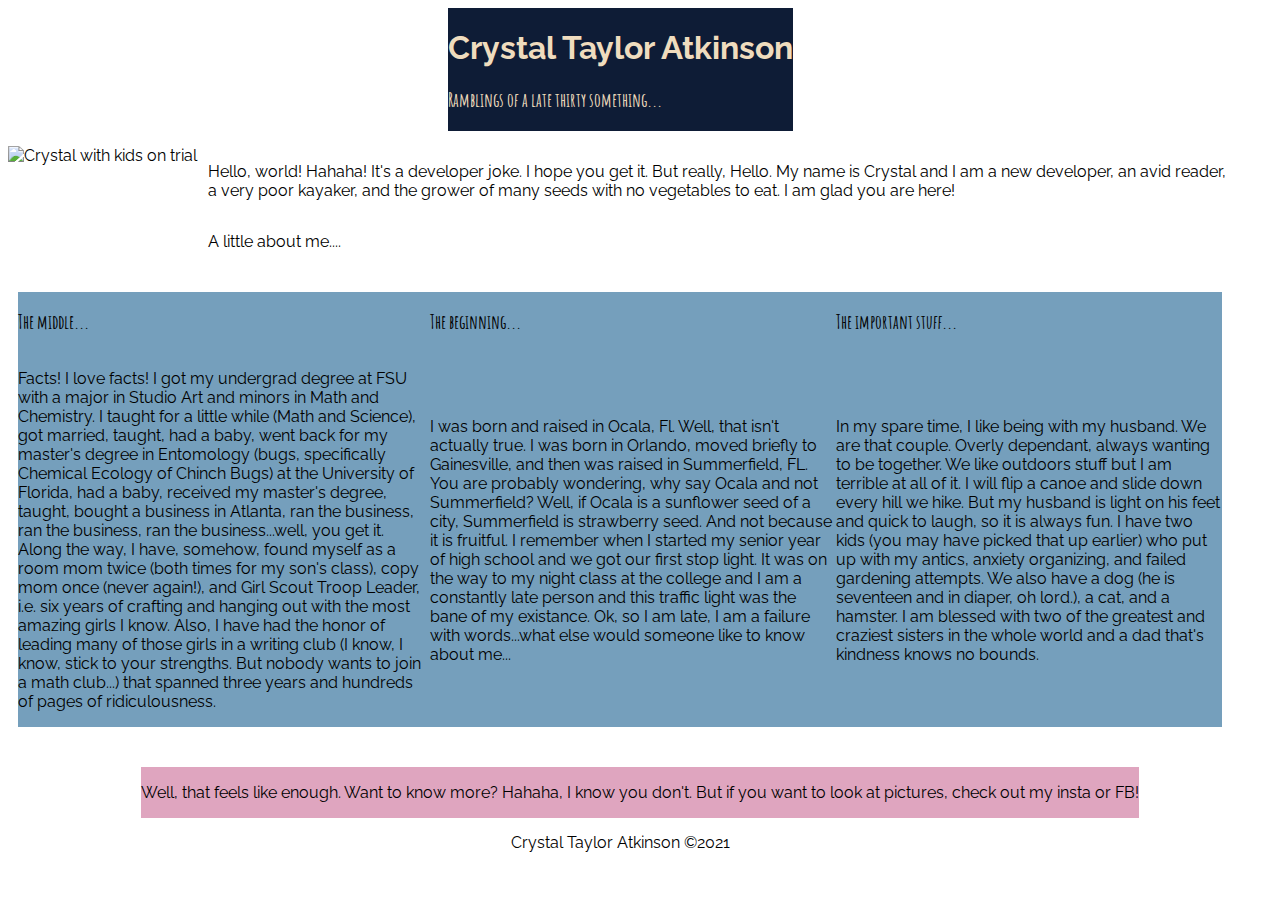
==== biopage/index.html @ caffff71 "week 4 day 2" ====
<!DOCTYPE html>
<html>
    <head>
        <title>Crystal Taylor Atkinson</title>
        <meta name="viewport" content="width=device-width, initial-scale=1">
        <link rel="stylesheet" href="styles/styles.css">
        <link rel="preconnect" href="https://fonts.gstatic.com"> 
        <link href="https://fonts.googleapis.com/css2?family=Amatic+SC&family=Dancing+Script&family=Raleway:wght@200;800&display=swap" rel="stylesheet">
    </head>
    <body>
        <header>
            <h1>Crystal Taylor Atkinson</h1>
            <h3>Ramblings of a late thirty something...</h3>
        </header>
        <section class="intro">
            <img src="styles/Picture.png" alt="Crystal with kids on trial" width="200px">
            <p>
                Hello, world! Hahaha! It's a developer joke. I hope you get it. But really, Hello. My name is Crystal and I am a new developer, an avid reader, a very poor kayaker, and the grower of many seeds with no vegetables to eat. I am glad you are here!
            </p>
            <p>
                A little about me....
            </p>
        </section>
        <section class="allColumns">
            <section class="wayBack">
                <h3>The beginning...</h3>
                <p>
                    I was born and raised in Ocala, Fl. Well, that isn't actually true. I was born in Orlando, moved briefly to Gainesville, and then was raised in Summerfield, FL. You are probably wondering, why say Ocala and not Summerfield? Well, if Ocala is a sunflower seed of a city, Summerfield is strawberry seed. And not because it is fruitful. I remember when I started my senior year of high school and we got our first stop light. It was on the way to my night class at the college and I am a constantly late person and this traffic light was the bane of my existance. Ok, so I am late, I am a failure with words...what else would someone like to know about me...
                </p>
            </section>
            <section class="facts">
                <h3>The middle...</h3>
                <p>
                    Facts! I love facts! I got my undergrad degree at FSU with a major in Studio Art and minors in Math and Chemistry. I taught for a little while (Math and Science), got married, taught, had a baby, went back for my master's degree in Entomology (bugs, specifically Chemical Ecology of Chinch Bugs) at the University of Florida, had a baby, received my master's degree, taught, bought a business in Atlanta, ran the business, ran the business, ran the business...well, you get it. Along the way, I have, somehow, found myself as a room mom twice (both times for my son's class), copy mom once (never again!), and Girl Scout Troop Leader, i.e. six years of crafting and hanging out with the most amazing girls I know. Also, I have had the honor of leading many of those girls in a writing club (I know, I know, stick to your strengths. But nobody wants to join a math club...) that spanned three years and hundreds of pages of ridiculousness. 
                </p>
            </section>
            <section class="hobbies">
                <h3>The important stuff...</h3>
                <p>
                    In my spare time, I like being with my husband. We are that couple. Overly dependant, always wanting to be together. We like outdoors stuff but I am terrible at all of it. I will flip a canoe and slide down every hill we hike. But my husband is light on his feet and quick to laugh, so it is always fun. I have two kids (you may have picked that up earlier) who put up with my antics, anxiety organizing, and failed gardening attempts. We also have a dog (he is seventeen and in diaper, oh lord.), a cat, and a hamster. I am blessed with two of the greatest and craziest sisters in the whole world and a dad that's kindness knows no bounds. 
                </p>
            </section>
        </section>
        <section class="ending">
            <p>
                Well, that feels like enough. Want to know more? Hahaha, I know you don't. But if you want to look at pictures, check out my insta or FB!
            </p>
        </section>
        
        <Footer>
            Crystal Taylor Atkinson &copy2021
        </Footer>
    </body>
---- biopage/styles/styles.css ----
/* 759FBC

0E1C36

EFDCBE

DFA5BF

925E78


font-family: 'Amatic SC', cursive;
font-family: 'Raleway', sans-serif; */
html {
  font-family: "Raleway", sans-serif;
  padding: 0;
  margin: 0;
}

h3 {
  font-family: "Amatic SC", cursive;
}

body {
  display: grid;
  grid-template-columns: 5%, 30%, 15%, 15%, 30%, 5%;
  grid-template-rows: 5%, 100px, auto, 10%, 20px;
  /* grid-template-areas: 
      "header header header header header header"
      ". picture picture intro1 intro1 ."
      ". column1 column2 column2 column3 ."
      ". finish finish finish picture ."
      ". footer footer footer footer ."; */
  column-gap: 10px;
  row-gap: 15px;
  justify-items: center;
  align-items: top;
}

header {
  /* display: grid;
  grid-column: 0 / span 2;
  grid-row: 1/2; */
  background-color: #0e1c36;
  color: #efdcbe;
  align-items: left;
}
.intro {
  display: grid;
  grid-row: 2;
}

.intro img {
  display: grid;
  grid-column: 3;
}

.intro p {
  display: grid;
  grid-column: 5/7;
}

.allColumns {
  background-color: #759fbc;
  margin: 10px;
  display: grid;
  grid-row: 3/4;
  grid-column: span;
}

.wayBack,
.facts,
.hobbies {
  display: grid;
  grid-row: 3/4;
  margin: 0, 5px, 0, 5px;
}

.wayBack {
  grid-column: 2/3;
}

.facts {
  grid-columns: 3/5;
}

.hobbies {
  grid-columns: 5/6;
}

.ending {
  grid-row: 5;
  grid-column: 1/6;
  background-color: #dfa5bf;
}

footer {
  grid-row: 6;
  grid-column: span;
}
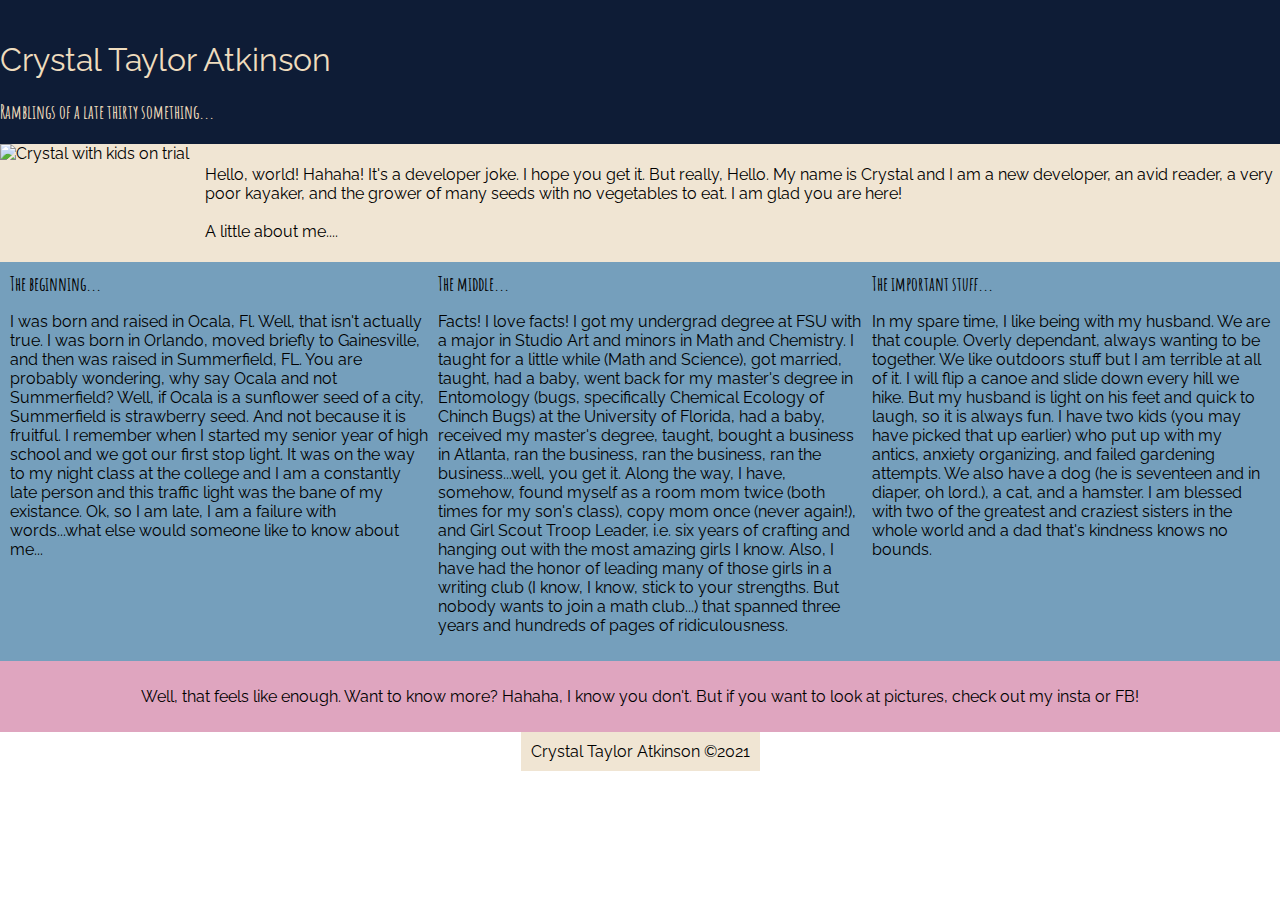
==== commit 9c21d370: "fixes to style of biopage" ====
--- a/biopage/index.html
+++ b/biopage/index.html
@@ -16,8 +16,8 @@
             <img src="styles/Picture.png" alt="Crystal with kids on trial" width="200px">
             <p>
                 Hello, world! Hahaha! It's a developer joke. I hope you get it. But really, Hello. My name is Crystal and I am a new developer, an avid reader, a very poor kayaker, and the grower of many seeds with no vegetables to eat. I am glad you are here!
-            </p>
-            <p>
+            <br/>
+            <br/>
                 A little about me....
             </p>
         </section>
--- a/biopage/styles/styles.css
+++ b/biopage/styles/styles.css
@@ -17,24 +17,31 @@
   margin: 0;
 }
 
+h1 {
+  font-family: "Raleway", sans-serif;
+  font-weight: 400;
+}
+
 h3 {
   font-family: "Amatic SC", cursive;
+  margin: 0px;
 }
 
 body {
-  display: grid;
+  margin: 0px;
+  /* display: grid;
   grid-template-columns: 5%, 30%, 15%, 15%, 30%, 5%;
-  grid-template-rows: 5%, 100px, auto, 10%, 20px;
+  grid-template-rows: 5%, 100px, auto, 10%, 20px; */
   /* grid-template-areas: 
       "header header header header header header"
       ". picture picture intro1 intro1 ."
       ". column1 column2 column2 column3 ."
       ". finish finish finish picture ."
       ". footer footer footer footer ."; */
-  column-gap: 10px;
-  row-gap: 15px;
+  /* column-gap: 10px;
+  row-gap: 15px; */
   justify-items: center;
-  align-items: top;
+  /* align-items: top; */
 }
 
 header {
@@ -44,10 +51,13 @@
   background-color: #0e1c36;
   color: #efdcbe;
   align-items: left;
+  width: 100vw;
+  padding: 20px;
 }
 .intro {
   display: grid;
   grid-row: 2;
+  background-color: #f0e5d3;
 }
 
 .intro img {
@@ -58,43 +68,53 @@
 .intro p {
   display: grid;
   grid-column: 5/7;
+  padding: 5px;
 }
 
 .allColumns {
   background-color: #759fbc;
-  margin: 10px;
+  padding: 10px;
+  /* margin: 10px; */
   display: grid;
   grid-row: 3/4;
   grid-column: span;
+  column-gap: 10px;
+  margin: 0px;
+  align-items: flex-start;
 }
 
 .wayBack,
 .facts,
 .hobbies {
   display: grid;
-  grid-row: 3/4;
-  margin: 0, 5px, 0, 5px;
+  grid-row: 1;
+
+  /* margin: 0, 5px, 0, 5px; */
 }
 
-.wayBack {
-  grid-column: 2/3;
+/* .wayBack {
+  grid-column: 1;
 }
 
 .facts {
-  grid-columns: 3/5;
+  grid-column: 2;
 }
 
 .hobbies {
-  grid-columns: 5/6;
-}
+  grid-column: 3;
+} */
 
 .ending {
-  grid-row: 5;
-  grid-column: 1/6;
+  display: block;
+  text-align: center;
   background-color: #dfa5bf;
+  padding: 10px;
+  width: 100vw;
+  margin: 0px;
 }
 
 footer {
-  grid-row: 6;
-  grid-column: span;
+  text-align: center;
+  background-color: #f0e5d3;
+  padding: 10px;
 }
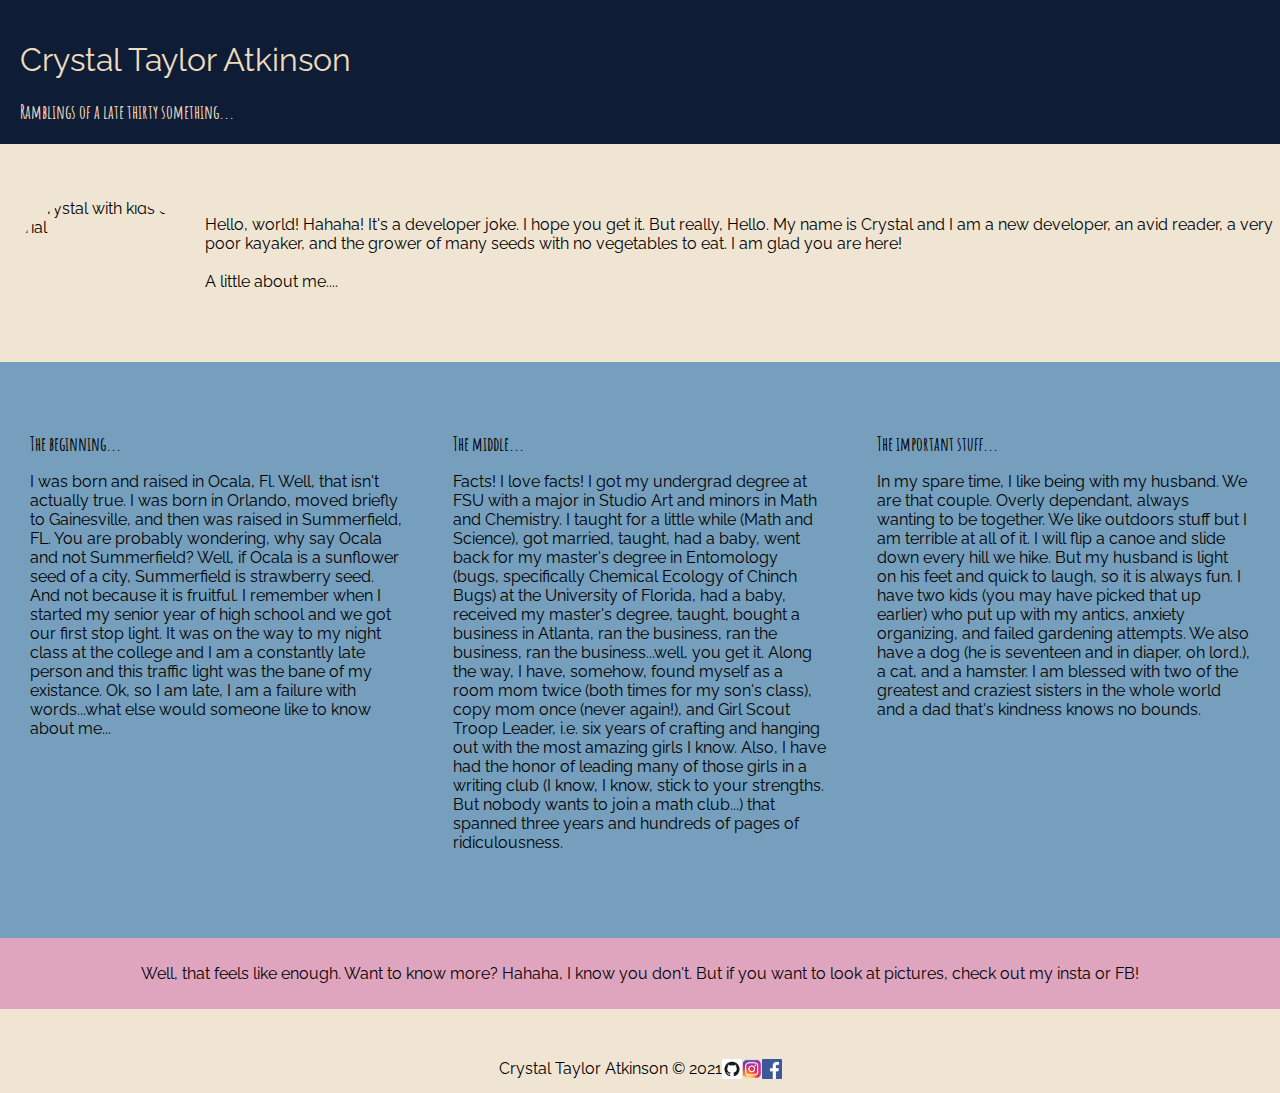
==== commit ac3fe3b2: "more css work on positioning. added positioning files and the pinterest copy" ====
--- a/biopage/index.html
+++ b/biopage/index.html
@@ -7,47 +7,51 @@
         <link rel="preconnect" href="https://fonts.gstatic.com"> 
         <link href="https://fonts.googleapis.com/css2?family=Amatic+SC&family=Dancing+Script&family=Raleway:wght@200;800&display=swap" rel="stylesheet">
     </head>
-    <body>
+    <body class="site">
         <header>
             <h1>Crystal Taylor Atkinson</h1>
             <h3>Ramblings of a late thirty something...</h3>
         </header>
-        <section class="intro">
-            <img src="styles/Picture.png" alt="Crystal with kids on trial" width="200px">
-            <p>
-                Hello, world! Hahaha! It's a developer joke. I hope you get it. But really, Hello. My name is Crystal and I am a new developer, an avid reader, a very poor kayaker, and the grower of many seeds with no vegetables to eat. I am glad you are here!
-            <br/>
-            <br/>
-                A little about me....
-            </p>
-        </section>
-        <section class="allColumns">
-            <section class="wayBack">
-                <h3>The beginning...</h3>
-                <p>
-                    I was born and raised in Ocala, Fl. Well, that isn't actually true. I was born in Orlando, moved briefly to Gainesville, and then was raised in Summerfield, FL. You are probably wondering, why say Ocala and not Summerfield? Well, if Ocala is a sunflower seed of a city, Summerfield is strawberry seed. And not because it is fruitful. I remember when I started my senior year of high school and we got our first stop light. It was on the way to my night class at the college and I am a constantly late person and this traffic light was the bane of my existance. Ok, so I am late, I am a failure with words...what else would someone like to know about me...
+        <main class="site--content">
+            <section class="intro">
+                <img class="intro--img" src="styles/Picture.png" alt="Crystal with kids on trial" width="200px"/>
+                <p class="intro--p">
+                    Hello, world! Hahaha! It's a developer joke. I hope you get it. But really, Hello. My name is Crystal and I am a new developer, an avid reader, a very poor kayaker, and the grower of many seeds with no vegetables to eat. I am glad you are here!
+                <br/>
+                <br/>
+                    A little about me....
                 </p>
             </section>
-            <section class="facts">
-                <h3>The middle...</h3>
+            <section class="all-columns">
+                <section class="all-columns--way-back">
+                    <h3>The beginning...</h3>
+                    <p>
+                        I was born and raised in Ocala, Fl. Well, that isn't actually true. I was born in Orlando, moved briefly to Gainesville, and then was raised in Summerfield, FL. You are probably wondering, why say Ocala and not Summerfield? Well, if Ocala is a sunflower seed of a city, Summerfield is strawberry seed. And not because it is fruitful. I remember when I started my senior year of high school and we got our first stop light. It was on the way to my night class at the college and I am a constantly late person and this traffic light was the bane of my existance. Ok, so I am late, I am a failure with words...what else would someone like to know about me...
+                    </p>
+                </section>
+                <section class="all-columns--facts">
+                    <h3>The middle...</h3>
+                    <p>
+                        Facts! I love facts! I got my undergrad degree at FSU with a major in Studio Art and minors in Math and Chemistry. I taught for a little while (Math and Science), got married, taught, had a baby, went back for my master's degree in Entomology (bugs, specifically Chemical Ecology of Chinch Bugs) at the University of Florida, had a baby, received my master's degree, taught, bought a business in Atlanta, ran the business, ran the business, ran the business...well, you get it. Along the way, I have, somehow, found myself as a room mom twice (both times for my son's class), copy mom once (never again!), and Girl Scout Troop Leader, i.e. six years of crafting and hanging out with the most amazing girls I know. Also, I have had the honor of leading many of those girls in a writing club (I know, I know, stick to your strengths. But nobody wants to join a math club...) that spanned three years and hundreds of pages of ridiculousness. 
+                    </p>
+                </section>
+                <section class="all-columns--hobbies">
+                    <h3>The important stuff...</h3>
+                    <p>
+                        In my spare time, I like being with my husband. We are that couple. Overly dependant, always wanting to be together. We like outdoors stuff but I am terrible at all of it. I will flip a canoe and slide down every hill we hike. But my husband is light on his feet and quick to laugh, so it is always fun. I have two kids (you may have picked that up earlier) who put up with my antics, anxiety organizing, and failed gardening attempts. We also have a dog (he is seventeen and in diaper, oh lord.), a cat, and a hamster. I am blessed with two of the greatest and craziest sisters in the whole world and a dad that's kindness knows no bounds. 
+                    </p>
+                </section>
+            </section>
+            <section class="ending">
                 <p>
-                    Facts! I love facts! I got my undergrad degree at FSU with a major in Studio Art and minors in Math and Chemistry. I taught for a little while (Math and Science), got married, taught, had a baby, went back for my master's degree in Entomology (bugs, specifically Chemical Ecology of Chinch Bugs) at the University of Florida, had a baby, received my master's degree, taught, bought a business in Atlanta, ran the business, ran the business, ran the business...well, you get it. Along the way, I have, somehow, found myself as a room mom twice (both times for my son's class), copy mom once (never again!), and Girl Scout Troop Leader, i.e. six years of crafting and hanging out with the most amazing girls I know. Also, I have had the honor of leading many of those girls in a writing club (I know, I know, stick to your strengths. But nobody wants to join a math club...) that spanned three years and hundreds of pages of ridiculousness. 
+                    Well, that feels like enough. Want to know more? Hahaha, I know you don't. But if you want to look at pictures, check out my insta or FB!
                 </p>
             </section>
-            <section class="hobbies">
-                <h3>The important stuff...</h3>
-                <p>
-                    In my spare time, I like being with my husband. We are that couple. Overly dependant, always wanting to be together. We like outdoors stuff but I am terrible at all of it. I will flip a canoe and slide down every hill we hike. But my husband is light on his feet and quick to laugh, so it is always fun. I have two kids (you may have picked that up earlier) who put up with my antics, anxiety organizing, and failed gardening attempts. We also have a dog (he is seventeen and in diaper, oh lord.), a cat, and a hamster. I am blessed with two of the greatest and craziest sisters in the whole world and a dad that's kindness knows no bounds. 
-                </p>
-            </section>
-        </section>
-        <section class="ending">
-            <p>
-                Well, that feels like enough. Want to know more? Hahaha, I know you don't. But if you want to look at pictures, check out my insta or FB!
-            </p>
-        </section>
-        
-        <Footer>
-            Crystal Taylor Atkinson &copy2021
-        </Footer>
+        </main>
+        <footer class="footer">
+            Crystal Taylor Atkinson &copy 2021
+            <a href="https://github.com/crystalatk"><img class="footer--social" src="styles/git.png" alt="GitHub logo" width="20px"/></a>
+            <a href=""><img class="footer--social" src="styles/insta.png" alt="Instagram icon" width="20px"/></a>
+            <a href=""><img class="footer--social" src="styles/fb.png" alt="Facebook icon" width="20px"/></a>
+        </footer>
     </body>
--- a/biopage/styles/styles.css
+++ b/biopage/styles/styles.css
@@ -1,20 +1,27 @@
-/* 759FBC
-
-0E1C36
-
-EFDCBE
-
-DFA5BF
-
-925E78
-
-
-font-family: 'Amatic SC', cursive;
-font-family: 'Raleway', sans-serif; */
 html {
   font-family: "Raleway", sans-serif;
+  box-sizing: border-box;
   padding: 0;
   margin: 0;
+  background-color: #0e1c36;
+}
+
+*,
+*::before,
+*::after {
+  box-sizing: inherit;
+}
+
+.site {
+  display: flex;
+  min-height: 100vh;
+  flex-direction: column;
+  margin: 0px;
+  justify-items: center;
+}
+
+.site--content {
+  flex: 1;
 }
 
 h1 {
@@ -27,27 +34,7 @@
   margin: 0px;
 }
 
-body {
-  margin: 0px;
-  /* display: grid;
-  grid-template-columns: 5%, 30%, 15%, 15%, 30%, 5%;
-  grid-template-rows: 5%, 100px, auto, 10%, 20px; */
-  /* grid-template-areas: 
-      "header header header header header header"
-      ". picture picture intro1 intro1 ."
-      ". column1 column2 column2 column3 ."
-      ". finish finish finish picture ."
-      ". footer footer footer footer ."; */
-  /* column-gap: 10px;
-  row-gap: 15px; */
-  justify-items: center;
-  /* align-items: top; */
-}
-
 header {
-  /* display: grid;
-  grid-column: 0 / span 2;
-  grid-row: 1/2; */
   background-color: #0e1c36;
   color: #efdcbe;
   align-items: left;
@@ -55,54 +42,45 @@
   padding: 20px;
 }
 .intro {
-  display: grid;
-  grid-row: 2;
+  display: flex;
+  flex-wrap: wrap;
+  justify-content: center;
   background-color: #f0e5d3;
+  padding: 50px 0 50px;
 }
 
-.intro img {
-  display: grid;
-  grid-column: 3;
+.intro--p {
+  flex-grow: 1;
+  flex-shrink: 0;
+  flex-basis: 300px;
+  padding: 5px;
+  align-items: flex-start;
 }
 
-.intro p {
-  display: grid;
-  grid-column: 5/7;
-  padding: 5px;
+.intro--img {
+  border-radius: 100%;
+  padding: 5px 5px 5px 20px;
 }
 
-.allColumns {
+.all-columns {
   background-color: #759fbc;
-  padding: 10px;
-  /* margin: 10px; */
+  padding: 50px 10px 50px;
   display: grid;
-  grid-row: 3/4;
-  grid-column: span;
+  grid-template-columns: repeat(auto-fit, minmax(250px, 1fr));
+  /* grid-row: 3/4;
+  grid-column: span; */
   column-gap: 10px;
   margin: 0px;
   align-items: flex-start;
 }
 
-.wayBack,
-.facts,
-.hobbies {
-  display: grid;
-  grid-row: 1;
-
-  /* margin: 0, 5px, 0, 5px; */
+.all-columns--way-back,
+.all-columns--facts,
+.all-columns--hobbies {
+  padding: 20px;
+  /* display: grid;
+  grid-row: 1; */
 }
-
-/* .wayBack {
-  grid-column: 1;
-}
-
-.facts {
-  grid-column: 2;
-}
-
-.hobbies {
-  grid-column: 3;
-} */
 
 .ending {
   display: block;
@@ -113,8 +91,14 @@
   margin: 0px;
 }
 
-footer {
-  text-align: center;
+.footer {
+  display: flex;
+  flex-wrap: wrap;
+  justify-content: center;
   background-color: #f0e5d3;
-  padding: 10px;
+  padding: 50px 10px 10px;
 }
+
+.footer--social {
+  align-self: flex-end;
+}
